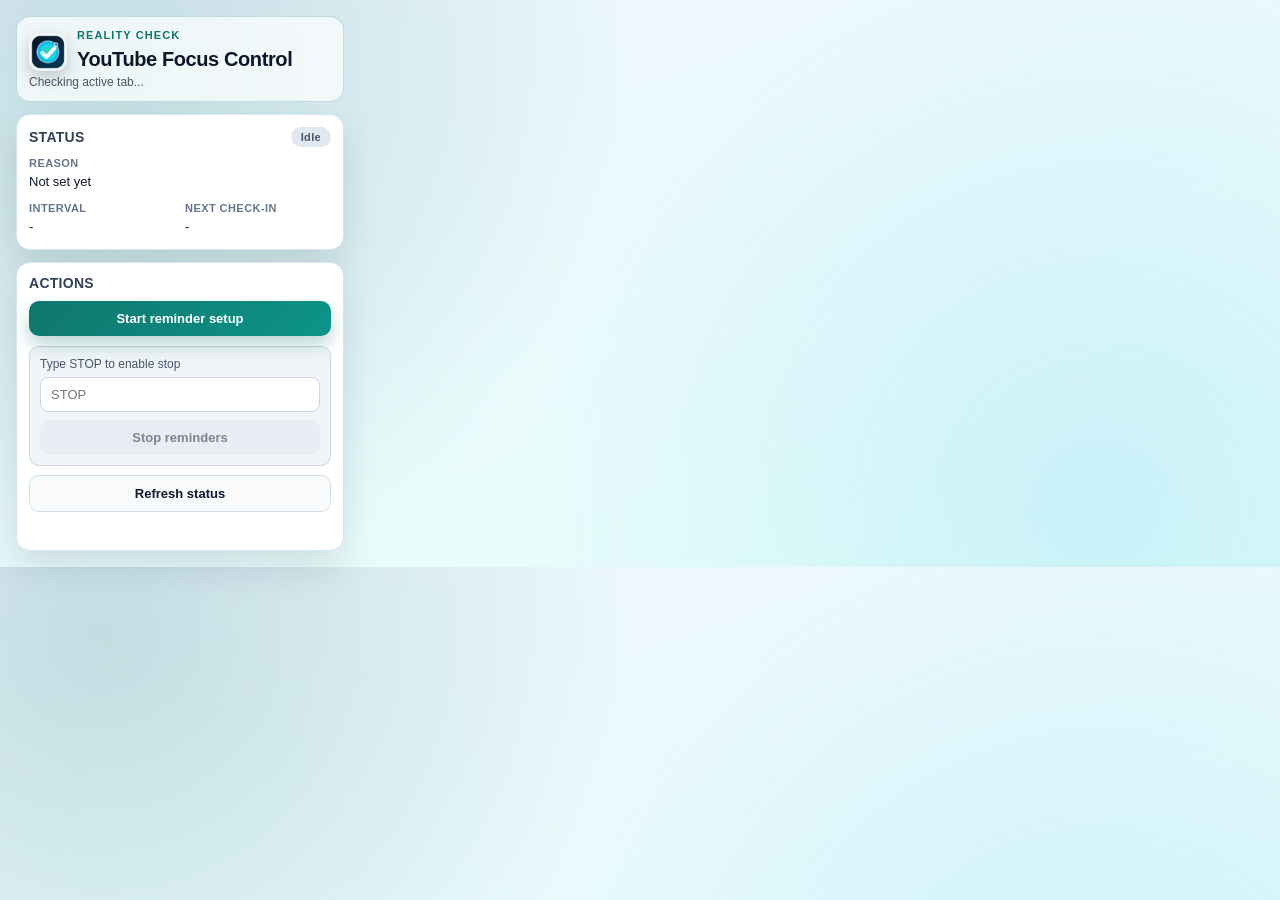
==== popup.html @ 9b364638 "feat: show Reality Check branding in popup header" ====
<!doctype html>
<html lang="en">
  <head>
    <meta charset="utf-8" />
    <meta name="viewport" content="width=device-width, initial-scale=1" />
    <title>Reality Check</title>
    <link rel="stylesheet" href="popup.css" />
  </head>
  <body>
    <main class="panel">
      <header class="panel-header">
        <div class="brand">
          <img
            class="brand-logo"
            src="assets/icons/icon-48.png"
            alt="Reality Check logo"
          />
          <div class="brand-copy">
            <p class="kicker">Reality Check</p>
            <h1 class="title">YouTube Focus Control</h1>
          </div>
        </div>
        <p id="connection-text" class="connection">Checking active tab...</p>
      </header>

      <section class="card">
        <div class="section-head">
          <h2>Status</h2>
          <span id="status-pill" class="pill pill--idle">Idle</span>
        </div>

        <div class="row">
          <span class="label">Reason</span>
          <p id="status-reason" class="value">Not set yet</p>
        </div>

        <div class="grid">
          <div class="row row--compact">
            <span class="label">Interval</span>
            <p id="status-interval" class="value">-</p>
          </div>
          <div class="row row--compact">
            <span class="label">Next check-in</span>
            <p id="status-next" class="value">-</p>
          </div>
        </div>
      </section>

      <section class="card">
        <div class="section-head">
          <h2>Actions</h2>
        </div>

        <button id="start-button" class="button button--primary" type="button">
          Start reminder setup
        </button>

        <div class="stop-box">
          <label class="stop-label" for="stop-word"
            >Type STOP to enable stop</label
          >
          <input
            id="stop-word"
            class="input"
            type="text"
            autocomplete="off"
            placeholder="STOP"
          />
          <button
            id="stop-button"
            class="button button--ghost"
            type="button"
            disabled
          >
            Stop reminders
          </button>
        </div>

        <button id="refresh-button" class="button button--subtle" type="button">
          Refresh status
        </button>

        <p id="feedback" class="feedback" role="status" aria-live="polite"></p>
      </section>
    </main>

    <script src="popup.js"></script>
  </body>
</html>
---- popup.css ----
:root {
  --bg-top: #eff6ff;
  --bg-bottom: #e6fffa;
  --surface: #ffffff;
  --surface-border: #d7e6ef;
  --text: #0f172a;
  --muted: #4b5563;
  --primary: #0f766e;
  --primary-deep: #115e59;
  --danger-surface: #f1f5f9;
  --danger-border: #cbd5e1;
  --shadow: 0 16px 36px rgba(15, 23, 42, 0.12);
}

* {
  box-sizing: border-box;
}

body {
  margin: 0;
  width: 360px;
  min-height: 460px;
  font-family: "Avenir Next", "Nunito Sans", "Trebuchet MS", sans-serif;
  color: var(--text);
  background:
    radial-gradient(
      circle at 8% 12%,
      rgba(15, 118, 110, 0.2),
      rgba(15, 118, 110, 0) 42%
    ),
    radial-gradient(
      circle at 86% 90%,
      rgba(14, 165, 233, 0.14),
      rgba(14, 165, 233, 0) 48%
    ),
    linear-gradient(160deg, var(--bg-top), var(--bg-bottom));
}

.panel {
  padding: 16px;
  display: grid;
  gap: 12px;
}

.panel-header {
  border: 1px solid rgba(15, 118, 110, 0.22);
  border-radius: 14px;
  padding: 12px;
  background: rgba(255, 255, 255, 0.72);
  backdrop-filter: blur(3px);
}

.brand {
  display: flex;
  align-items: center;
  gap: 10px;
}

.brand-logo {
  width: 38px;
  height: 38px;
  border-radius: 11px;
  box-shadow: 0 6px 16px rgba(15, 23, 42, 0.22);
}

.brand-copy {
  min-width: 0;
}

.kicker {
  margin: 0;
  font-size: 11px;
  font-weight: 700;
  text-transform: uppercase;
  letter-spacing: 0.1em;
  color: #0f766e;
}

.title {
  margin: 7px 0 4px;
  font-size: 20px;
  letter-spacing: -0.02em;
}

.connection {
  margin: 0;
  font-size: 12px;
  color: var(--muted);
}

.connection--ok {
  color: #166534;
}

.connection--bad {
  color: #b91c1c;
}

.card {
  background: var(--surface);
  border: 1px solid var(--surface-border);
  border-radius: 14px;
  padding: 12px;
  box-shadow: var(--shadow);
}

.section-head {
  margin-bottom: 10px;
  display: flex;
  align-items: center;
  justify-content: space-between;
}

.section-head h2 {
  margin: 0;
  font-size: 14px;
  letter-spacing: 0.02em;
  text-transform: uppercase;
  color: #334155;
}

.pill {
  display: inline-flex;
  align-items: center;
  border-radius: 999px;
  padding: 4px 10px;
  font-size: 11px;
  font-weight: 700;
  letter-spacing: 0.03em;
}

.pill--active {
  color: #065f46;
  background: #d1fae5;
}

.pill--idle {
  color: #475569;
  background: #e2e8f0;
}

.row {
  margin-bottom: 10px;
}

.row:last-child {
  margin-bottom: 0;
}

.row--compact {
  margin-bottom: 0;
}

.grid {
  display: grid;
  grid-template-columns: 1fr 1fr;
  gap: 10px;
}

.label {
  display: block;
  margin-bottom: 4px;
  font-size: 11px;
  font-weight: 700;
  text-transform: uppercase;
  letter-spacing: 0.04em;
  color: #64748b;
}

.value {
  margin: 0;
  font-size: 13px;
  line-height: 1.45;
  color: #0f172a;
  word-break: break-word;
}

.button {
  width: 100%;
  border-radius: 10px;
  border: none;
  padding: 10px 12px;
  font-size: 13px;
  font-weight: 700;
  cursor: pointer;
  transition:
    transform 0.12s ease,
    box-shadow 0.2s ease,
    background-color 0.2s ease;
}

.button:active {
  transform: translateY(1px);
}

.button:disabled {
  opacity: 0.55;
  cursor: not-allowed;
  transform: none;
}

.button--primary {
  color: #ffffff;
  background: linear-gradient(135deg, var(--primary), #0d9488);
  box-shadow: 0 9px 18px rgba(15, 118, 110, 0.28);
}

.button--primary:hover {
  background: linear-gradient(135deg, var(--primary-deep), #0f766e);
}

.stop-box {
  margin-top: 10px;
  padding: 10px;
  border: 1px solid var(--danger-border);
  border-radius: 10px;
  background: var(--danger-surface);
}

.stop-label {
  display: block;
  margin-bottom: 6px;
  font-size: 12px;
  color: #475569;
}

.input {
  width: 100%;
  margin-bottom: 8px;
  border: 1px solid #cbd5e1;
  border-radius: 9px;
  padding: 9px 10px;
  font-size: 13px;
  color: #0f172a;
  background: #ffffff;
}

.input:focus {
  outline: none;
  border-color: #0f766e;
  box-shadow: 0 0 0 3px rgba(15, 118, 110, 0.17);
}

.button--ghost {
  background: #e2e8f0;
  color: #1f2937;
}

.button--ghost:hover {
  background: #cbd5e1;
}

.button--subtle {
  margin-top: 9px;
  background: #f8fafc;
  color: #0f172a;
  border: 1px solid #d1dee8;
}

.button--subtle:hover {
  background: #f1f5f9;
}

.feedback {
  min-height: 16px;
  margin: 10px 0 0;
  font-size: 12px;
  color: #334155;
}

.feedback--ok {
  color: #166534;
}

.feedback--error {
  color: #b91c1c;
}
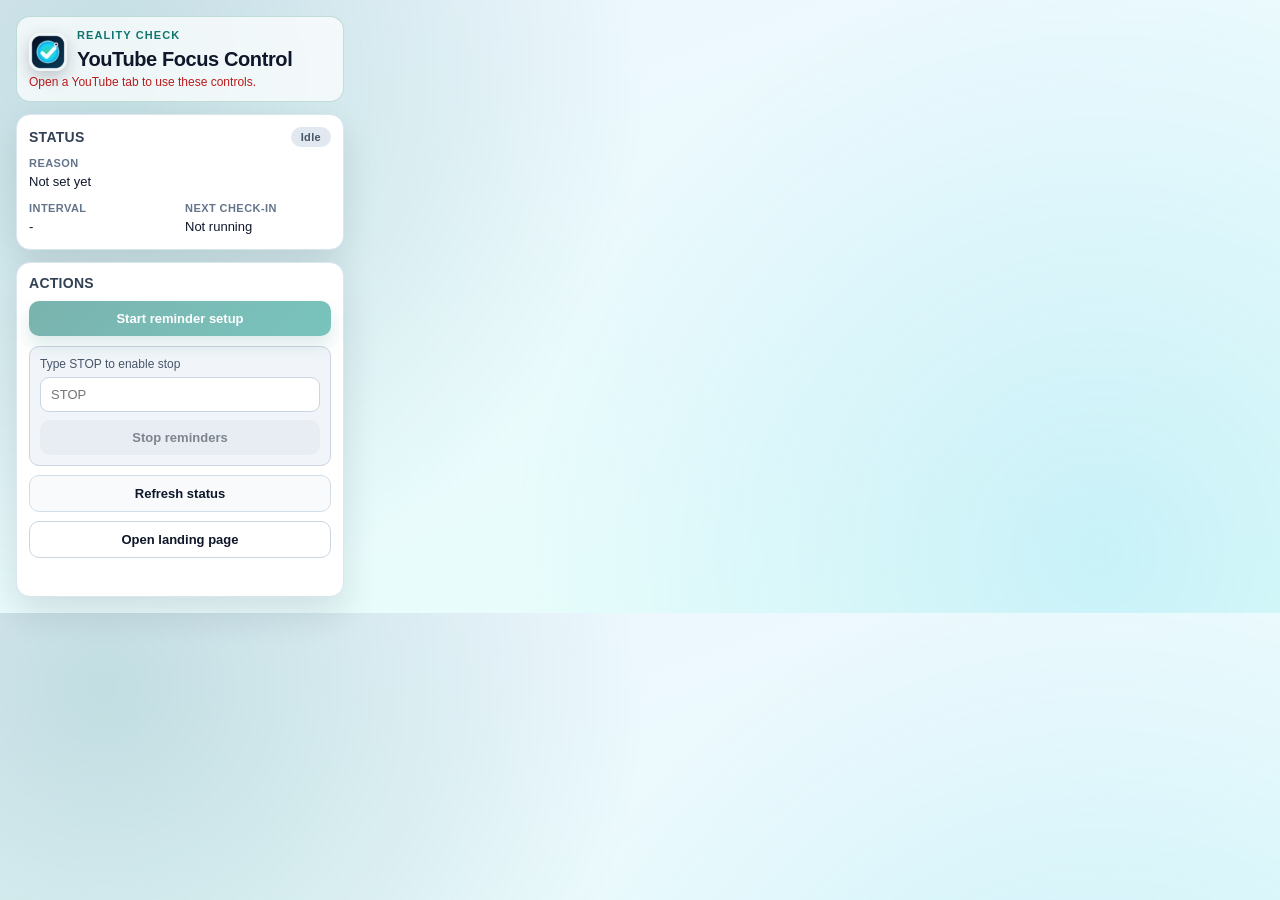
==== commit e40b2f05: "Add landing page nav animation and extension updates" ====
--- a/popup.html
+++ b/popup.html
@@ -80,6 +80,10 @@
           Refresh status
         </button>
 
+        <button id="landing-button" class="button button--landing" type="button">
+          Open landing page
+        </button>
+
         <p id="feedback" class="feedback" role="status" aria-live="polite"></p>
       </section>
     </main>
--- a/popup.css
+++ b/popup.css
@@ -261,6 +261,17 @@
   background: #f1f5f9;
 }
 
+.button--landing {
+  margin-top: 9px;
+  border: 1px solid #cbd5e1;
+  background: #ffffff;
+  color: #0f172a;
+}
+
+.button--landing:hover {
+  background: #f8fafc;
+}
+
 .feedback {
   min-height: 16px;
   margin: 10px 0 0;
